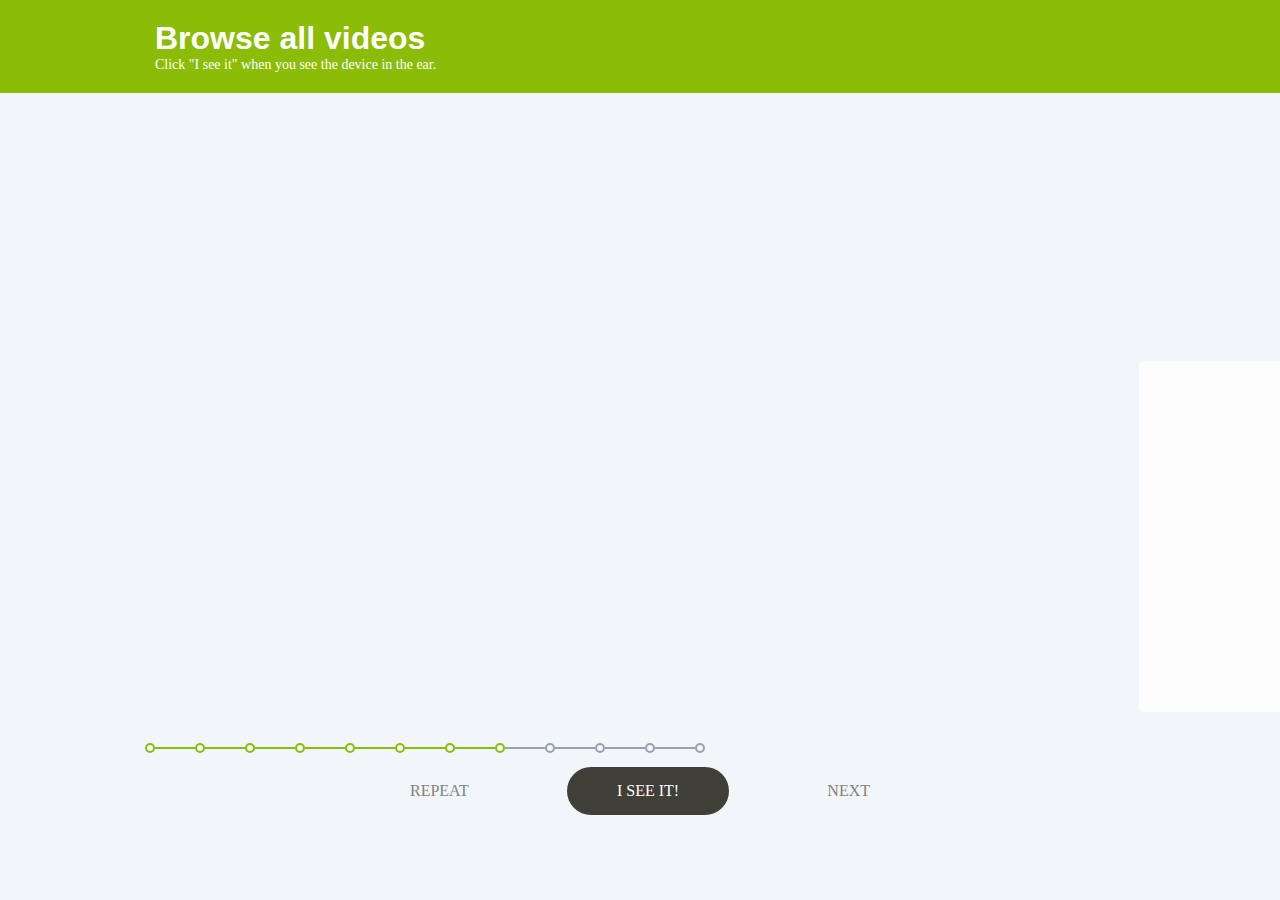
==== browseAllVideo.html @ ad0c0b86 "some part future slider3" ====
<!DOCTYPE html>
<html lang="en">
<head>
    <meta charset="utf-8">
    <meta http-equiv="X-UA-Compatible" content="IE=edge">
    <meta name="viewport" content="width=device-width, initial-scale=1">
    <title>Medecine</title>

    <link rel="stylesheet" href="css/normalize.css">
    <link rel="stylesheet" href="css/animate.css">
    <link rel="stylesheet" href="css/font-awesome.min.css">

    <link rel="stylesheet" href="css/main.css">
</head>
<body>
<div class="wrap">
    <header>
        <div class="container">
            <h1>Browse all videos</h1>
            <p class="description-text">Click "I see it" when you see the device in the ear.</p>
        </div>
    </header>
    <main>
        <div class="container">
            <div class="carousel">

                <ul>
                    <li class="active">
                        <div class="item">
                            <div class="videoWrapper">
                                <iframe width="560" height="315" src="https://www.youtube.com/embed/efoQYVJt03M" frameborder="0" allowfullscreen></iframe>
                            </div>
                        </div>
                    </li>
                    <li class="not-active">
                        <div class="item">
                            <div class="videoWrapper">
                                <iframe width="560" height="315" src="https://www.youtube.com/embed/efoQYVJt03M" frameborder="0" allowfullscreen></iframe>
                            </div>
                        </div>
                    </li>
                    <li class="not-active">
                        <div class="item">
                            <div class="videoWrapper">
                                <iframe width="560" height="315" src="https://www.youtube.com/embed/efoQYVJt03M" frameborder="0" allowfullscreen></iframe>
                            </div>
                        </div>
                    </li>
                    <li class="not-active">
                        <div class="item">
                            <div class="videoWrapper">
                                <iframe width="560" height="315" src="https://www.youtube.com/embed/efoQYVJt03M" frameborder="0" allowfullscreen></iframe>
                            </div>
                        </div>
                    </li>
                    <li class="not-active">
                        <div class="item">
                            <div class="videoWrapper">
                                <iframe width="560" height="315" src="https://www.youtube.com/embed/efoQYVJt03M" frameborder="0" allowfullscreen></iframe>
                            </div>
                        </div>
                    </li>
                    <li class="not-active">
                        <div class="item">
                            <div class="videoWrapper">
                                <iframe width="560" height="315" src="https://www.youtube.com/embed/efoQYVJt03M" frameborder="0" allowfullscreen></iframe>
                            </div>
                        </div>
                    </li>
                </ul>
            </div>
        </div>

        <div class="container">
            <div class="progress-bar">
                <span class="segment active"></span>
                <span class="segment active"></span>
                <span class="segment active"></span>
                <span class="segment active"></span>
                <span class="segment active"></span>
                <span class="segment active"></span>
                <span class="segment active"></span>
                <span class="segment"></span>
                <span class="segment"></span>
                <span class="segment"></span>
                <span class="segment"></span>
            </div>
            <div class="control-btns">
                <a href="#" class="lite-btn"><i class="fa fa-repeat" aria-hidden="true"></i>Repeat</a>
                <a href="#" class="main-btn active" id="i-see-video">I SEE IT!</a>
                <a href="#" class="lite-btn">Next<i class="fa fa-arrow-right" aria-hidden="true"></i></a>
            </div>

        </div>
    </main>
</div>



<script src="https://code.jquery.com/jquery-2.2.4.min.js"></script>
<script src="js/main.js"></script>
</body>
</html>
---- css/main.css ----
@font-face {
  font-family: "RotisSemiSerifHellenW15-Bd";
  src: url("//db.onlinewebfonts.com/t/a6ee3b6fce4463f3267a0725c3859b0c.eot");
  src: url("//db.onlinewebfonts.com/t/a6ee3b6fce4463f3267a0725c3859b0c.eot?#iefix") format("embedded-opentype"), url("//db.onlinewebfonts.com/t/a6ee3b6fce4463f3267a0725c3859b0c.woff2") format("woff2"), url("//db.onlinewebfonts.com/t/a6ee3b6fce4463f3267a0725c3859b0c.woff") format("woff"), url("//db.onlinewebfonts.com/t/a6ee3b6fce4463f3267a0725c3859b0c.ttf") format("truetype"), url("//db.onlinewebfonts.com/t/a6ee3b6fce4463f3267a0725c3859b0c.svg#RotisSemiSerifHellenW15-Bd") format("svg"); }
@font-face {
  font-family: "ATRotisSansSerif";
  src: url("//db.onlinewebfonts.com/t/4fed193a90da7f032596e2e6764dac8c.eot");
  src: url("//db.onlinewebfonts.com/t/4fed193a90da7f032596e2e6764dac8c.eot?#iefix") format("embedded-opentype"), url("//db.onlinewebfonts.com/t/4fed193a90da7f032596e2e6764dac8c.woff2") format("woff2"), url("//db.onlinewebfonts.com/t/4fed193a90da7f032596e2e6764dac8c.woff") format("woff"), url("//db.onlinewebfonts.com/t/4fed193a90da7f032596e2e6764dac8c.ttf") format("truetype"), url("//db.onlinewebfonts.com/t/4fed193a90da7f032596e2e6764dac8c.svg#ATRotisSansSerif") format("svg"); }
@font-face {
  font-family: "RotisSansSerif";
  src: url("//db.onlinewebfonts.com/t/d979624d1cb77d6523f9b3adc2bcef31.eot");
  src: url("//db.onlinewebfonts.com/t/d979624d1cb77d6523f9b3adc2bcef31.eot?#iefix") format("embedded-opentype"), url("//db.onlinewebfonts.com/t/d979624d1cb77d6523f9b3adc2bcef31.woff2") format("woff2"), url("//db.onlinewebfonts.com/t/d979624d1cb77d6523f9b3adc2bcef31.woff") format("woff"), url("//db.onlinewebfonts.com/t/d979624d1cb77d6523f9b3adc2bcef31.ttf") format("truetype"), url("//db.onlinewebfonts.com/t/d979624d1cb77d6523f9b3adc2bcef31.svg#RotisSansSerif") format("svg"); }
@font-face {
  font-family: "Agfa Rotis Sans Serif ExBd";
  src: url("//db.onlinewebfonts.com/t/acb1014858edd2599801c37ef2bd5017.eot");
  src: url("//db.onlinewebfonts.com/t/acb1014858edd2599801c37ef2bd5017.eot?#iefix") format("embedded-opentype"), url("//db.onlinewebfonts.com/t/acb1014858edd2599801c37ef2bd5017.woff2") format("woff2"), url("//db.onlinewebfonts.com/t/acb1014858edd2599801c37ef2bd5017.woff") format("woff"), url("//db.onlinewebfonts.com/t/acb1014858edd2599801c37ef2bd5017.ttf") format("truetype"), url("//db.onlinewebfonts.com/t/acb1014858edd2599801c37ef2bd5017.svg#Agfa Rotis Sans Serif ExBd") format("svg"); }
body {
  padding: 0;
  margin: 0;
  font-family: "RotisSemiSerifHellenW15-Bd", arial, helvetica, sans-serif;
  font-size: 16px;
  background: #f2f5f9; }

div, p, a, span, em, strong, img, h1, h2, h3, h4, h5, h6, ul, ol, li, dl, dt, dd, table, td, tr, form, fieldset, label, select, checkbox, input, textarea {
  padding: 0;
  margin: 0;
  list-style: none; }

* {
  box-sizing: border-box;
  -webkit-box-sizing: border-box;
  -moz-box-sizing: border-box; }

.container {
  width: 100%;
  margin: 0 auto; }
  @media only screen and (min-width: 1200px) {
    .container {
      width: 970px; } }

header {
  background-color: #8bbc07;
  padding: 20px 0 20px;
  color: white; }
  header .description-text {
    font-family: "RotisSansSerif";
    font-size: 14px; }

.wrap {
  height: 100%; }

.wrap.first-page {
  background: url("../img/logo.png") 90% 90% no-repeat;
  background-size: 7%; }

main {
  overflow: hidden;
  padding: 50px; }

ul {
  overflow: hidden; }
  ul .w50 {
    width: 50%;
    padding-right: 15px;
    float: left; }

.item {
  border-radius: 5px;
  overflow: hidden;
  cursor: pointer; }
  .item .wrap-img img {
    width: 100%;
    height: auto;
    display: block; }
  .item .wrap-text {
    padding: 40px 30px 50px;
    background-color: white; }
    .item .wrap-text h2 {
      color: #546c79;
      padding-bottom: 10px; }
    .item .wrap-text p {
      font-family: "RotisSansSerif";
      color: #90a2ac; }
  .item .btn-select {
    display: block;
    padding: 20px 0;
    text-align: center;
    color: white;
    text-transform: uppercase;
    text-decoration: none;
    background-color: #403f38; }
    .item .btn-select:hover {
      background-color: #83837f; }

/*************/
.w25 {
  width: 25%;
  float: left;
  padding: 5px; }

.item-person {
  height: 120px;
  background: url("../img/man.jpg");
  background-size: cover;
  border-radius: 3px;
  position: relative;
  overflow: hidden;
  cursor: pointer; }

.item-person.check .hover {
  display: block; }

.item-person.not-check .hover {
  display: block;
  background-color: rgba(255, 255, 255, 0.65); }
  .item-person.not-check .hover p {
    display: none; }

.hover {
  display: none;
  width: 100%;
  height: 100%;
  position: absolute;
  top: 0;
  left: 0;
  background-color: rgba(0, 0, 0, 0.65);
  text-align: center;
  color: white;
  font-size: 36px;
  font-weight: 600; }
  .hover p {
    margin-top: 32px;
    font-family: "Agfa Rotis Sans Serif ExBd"; }

.main-btn {
  font-family: "Agfa Rotis Sans Serif ExBd";
  display: inline-block;
  text-transform: uppercase;
  color: white;
  padding: 15px 40px;
  border-radius: 25px;
  text-decoration: none;
  background-color: #ced1d2; }

.main-btn.active {
  background-color: #403f38; }

.lite-btn {
  font-family: "Agfa Rotis Sans Serif ExBd";
  color: #83837f;
  text-transform: uppercase;
  text-decoration: none; }

.number-chosen-people {
  margin: 20px 0;
  color: #83837f;
  padding: 10px 30px;
  border-radius: 35px;
  border: solid 3px #83837f;
  display: inline-block; }
  .number-chosen-people .chosen {
    font-size: 20px; }

.number-chosen-people.ready {
  color: #f2ae0c;
  border: solid 3px #f2ae0c; }

/****progress-bar*****/
.progress-bar {
  padding: 20px 0; }
  .progress-bar .segment {
    position: relative;
    float: left;
    display: block;
    width: 40px;
    height: 2px;
    background-color: #99a0af;
    margin-right: 10px; }
    .progress-bar .segment:before {
      content: "";
      position: absolute;
      display: block;
      width: 6px;
      height: 6px;
      border-radius: 50%;
      border: solid 2px #99a0af;
      top: 50%;
      margin-top: -5px;
      right: -10px; }
    .progress-bar .segment:first-child:after {
      content: "";
      position: absolute;
      display: block;
      width: 6px;
      height: 6px;
      border-radius: 50%;
      border: solid 2px #99a0af;
      top: 50%;
      margin-top: -5px;
      left: -10px; }
    .progress-bar .segment:first-child.active::after {
      border: solid 2px #8bbc07; }
  .progress-bar .active {
    background-color: #8bbc07; }
    .progress-bar .active:before {
      border: solid 2px #8bbc07; }

/****end-progress-bar*****/
.control-btns {
  width: 500px;
  margin: 0 auto;
  display: flex;
  justify-content: space-between;
  align-items: center; }
  .control-btns .main-btn {
    padding: 15px 50px; }
  .control-btns i {
    padding: 0 10px; }

/****table****/
.table-results {
  border-collapse: collapse;
  width: 100%;
  margin: 50px 0; }
  .table-results thead tr td {
    text-transform: uppercase;
    font-family: "RotisSansSerif";
    color: #99a0af;
    font-size: 14px; }
  .table-results tbody tr td {
    font-family: "Agfa Rotis Sans Serif ExBd";
    font-size: 30px;
    padding: 10px 0; }
  .table-results tbody tr .number-td {
    font-family: "RotisSansSerif"; }

.wrap-btn.results {
  text-align: center; }

.carousel ul li.not-active .item .videoWrapper:before {
  content: '';
  width: 100%;
  height: 100%;
  background: rgba(255, 255, 255, 0.8);
  position: absolute;
  top: 0;
  left: 0;
  z-index: 6;
  border-radius: 5px; }
.carousel ul li {
  width: 100%;
  display: inline-block; }
  .carousel ul li .item {
    position: relative;
    z-index: 5;
    padding: 10px; }
    .carousel ul li .item .videoWrapper {
      position: relative;
      padding-bottom: 56.25%;
      /* 16:9 */
      padding-top: 25px;
      height: 0; }
    .carousel ul li .item .videoWrapper iframe {
      position: absolute;
      top: 0;
      left: 0;
      width: 100%;
      height: 100%;
      border-radius: 5px; }

/*# sourceMappingURL=main.css.map */
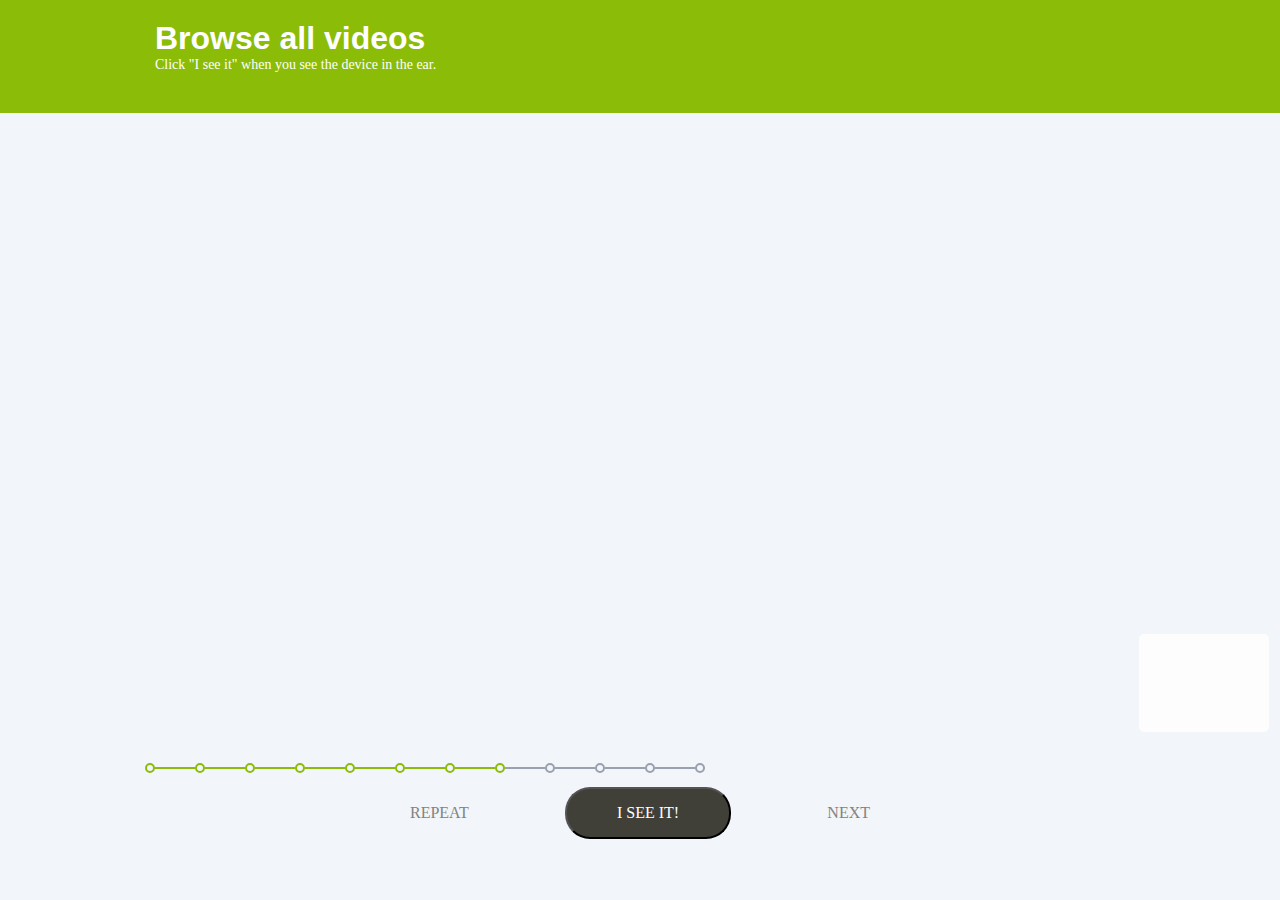
==== commit 51f3766b: "some part future slide" ====
--- a/browseAllVideo.html
+++ b/browseAllVideo.html
@@ -28,42 +28,42 @@
                     <li class="active">
                         <div class="item">
                             <div class="videoWrapper">
-                                <iframe width="560" height="315" src="https://www.youtube.com/embed/efoQYVJt03M" frameborder="0" allowfullscreen></iframe>
+                                <iframe width="560" height="315" src="https://www.youtube.com/embed/efoQYVJt03M?enablejsapi=1&" frameborder="0" allowfullscreen></iframe>
                             </div>
                         </div>
                     </li>
                     <li class="not-active">
                         <div class="item">
                             <div class="videoWrapper">
-                                <iframe width="560" height="315" src="https://www.youtube.com/embed/efoQYVJt03M" frameborder="0" allowfullscreen></iframe>
+                                <iframe width="560" height="415" src="https://www.youtube.com/embed/efoQYVJt03M?enablejsapi=1&" frameborder="0" allowfullscreen></iframe>
                             </div>
                         </div>
                     </li>
                     <li class="not-active">
                         <div class="item">
                             <div class="videoWrapper">
-                                <iframe width="560" height="315" src="https://www.youtube.com/embed/efoQYVJt03M" frameborder="0" allowfullscreen></iframe>
+                                <iframe width="560" height="415" src="https://www.youtube.com/embed/efoQYVJt03M?enablejsapi=1&" frameborder="0" allowfullscreen></iframe>
                             </div>
                         </div>
                     </li>
                     <li class="not-active">
                         <div class="item">
                             <div class="videoWrapper">
-                                <iframe width="560" height="315" src="https://www.youtube.com/embed/efoQYVJt03M" frameborder="0" allowfullscreen></iframe>
+                                <iframe width="560" height="415" src="https://www.youtube.com/embed/efoQYVJt03M?enablejsapi=1&" frameborder="0" allowfullscreen></iframe>
                             </div>
                         </div>
                     </li>
                     <li class="not-active">
                         <div class="item">
                             <div class="videoWrapper">
-                                <iframe width="560" height="315" src="https://www.youtube.com/embed/efoQYVJt03M" frameborder="0" allowfullscreen></iframe>
+                                <iframe width="560" height="415" src="https://www.youtube.com/embed/efoQYVJt03M?enablejsapi=1&" frameborder="0" allowfullscreen></iframe>
                             </div>
                         </div>
                     </li>
                     <li class="not-active">
                         <div class="item">
                             <div class="videoWrapper">
-                                <iframe width="560" height="315" src="https://www.youtube.com/embed/efoQYVJt03M" frameborder="0" allowfullscreen></iframe>
+                                <iframe width="560" height="315" src="https://www.youtube.com/embed/efoQYVJt03M?enablejsapi=1&" frameborder="0" allowfullscreen></iframe>
                             </div>
                         </div>
                     </li>
@@ -86,8 +86,8 @@
                 <span class="segment"></span>
             </div>
             <div class="control-btns">
-                <a href="#" class="lite-btn"><i class="fa fa-repeat" aria-hidden="true"></i>Repeat</a>
-                <a href="#" class="main-btn active" id="i-see-video">I SEE IT!</a>
+                <a href="#" id="close_vid" class="lite-btn"><i class="fa fa-repeat" aria-hidden="true"></i>Repeat</a>
+                <button class="main-btn active" id="i-see-video">I SEE IT!</button>
                 <a href="#" class="lite-btn">Next<i class="fa fa-arrow-right" aria-hidden="true"></i></a>
             </div>
 
@@ -95,6 +95,10 @@
     </main>
 </div>
 
+<script>
+
+</script>
+
 
 
 <script src="https://code.jquery.com/jquery-2.2.4.min.js"></script>
--- a/css/main.css
+++ b/css/main.css
@@ -40,7 +40,7 @@
 
 header {
   background-color: #8bbc07;
-  padding: 20px 0 20px;
+  padding: 20px 0 40px;
   color: white; }
   header .description-text {
     font-family: "RotisSansSerif";
@@ -50,7 +50,7 @@
   height: 100%; }
 
 .wrap.first-page {
-  background: url("../img/logo.png") 90% 90% no-repeat;
+  background: url("../img/logo.png") 95% 95% no-repeat;
   background-size: 7%; }
 
 main {
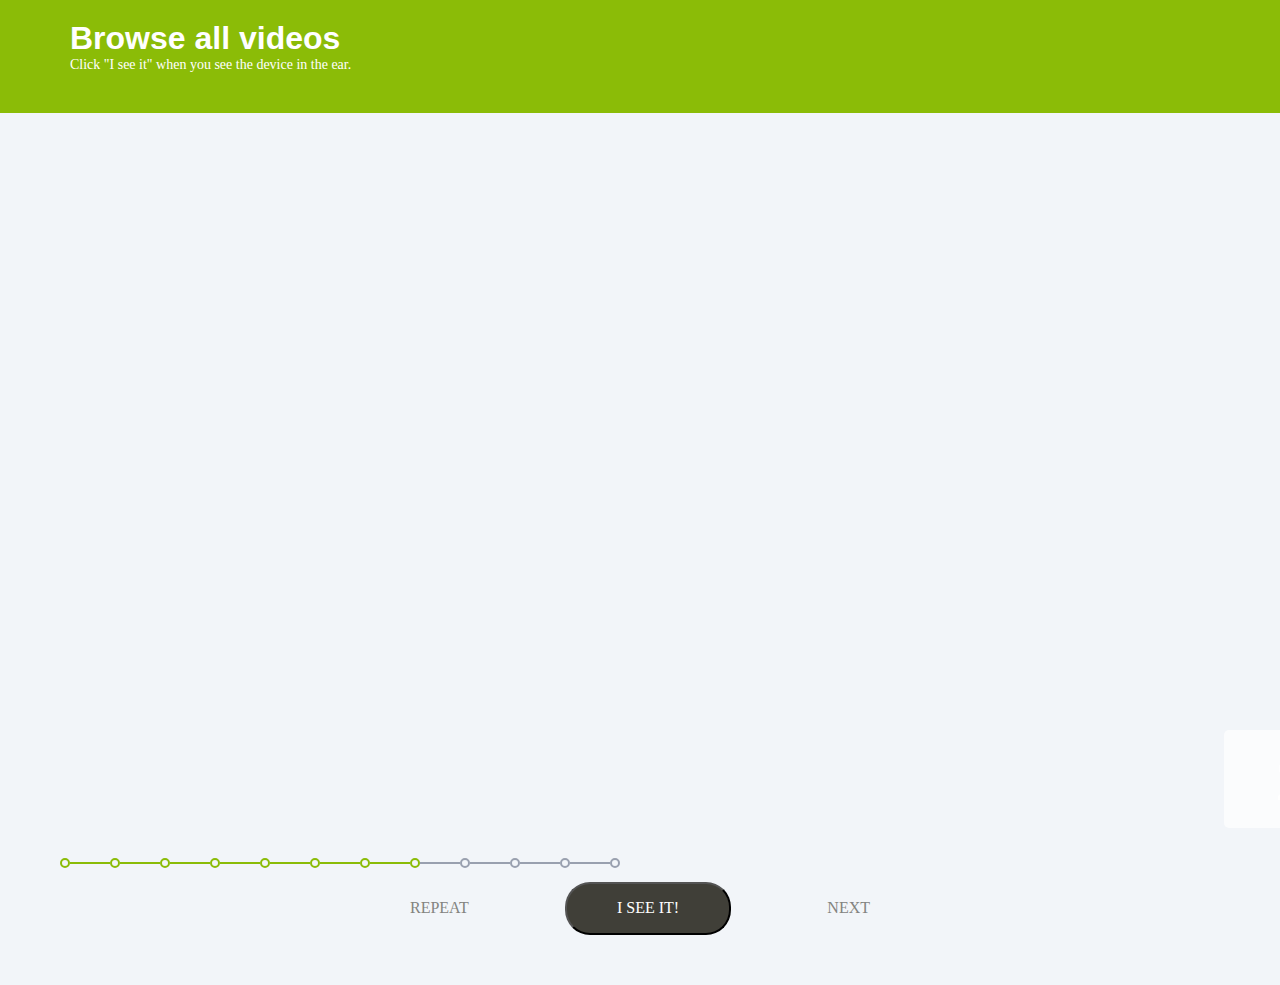
==== commit 7989baaa: "slider" ====
--- a/browseAllVideo.html
+++ b/browseAllVideo.html
@@ -29,6 +29,7 @@
                         <div class="item">
                             <div class="videoWrapper">
                                 <iframe width="560" height="315" src="https://www.youtube.com/embed/efoQYVJt03M?enablejsapi=1&" frameborder="0" allowfullscreen></iframe>
+                                <p>2</p>
                             </div>
                         </div>
                     </li>
@@ -36,6 +37,7 @@
                         <div class="item">
                             <div class="videoWrapper">
                                 <iframe width="560" height="415" src="https://www.youtube.com/embed/efoQYVJt03M?enablejsapi=1&" frameborder="0" allowfullscreen></iframe>
+                                <p>2</p>
                             </div>
                         </div>
                     </li>
@@ -43,6 +45,7 @@
                         <div class="item">
                             <div class="videoWrapper">
                                 <iframe width="560" height="415" src="https://www.youtube.com/embed/efoQYVJt03M?enablejsapi=1&" frameborder="0" allowfullscreen></iframe>
+                                <p>2</p>
                             </div>
                         </div>
                     </li>
@@ -50,6 +53,7 @@
                         <div class="item">
                             <div class="videoWrapper">
                                 <iframe width="560" height="415" src="https://www.youtube.com/embed/efoQYVJt03M?enablejsapi=1&" frameborder="0" allowfullscreen></iframe>
+                                <p>2</p>
                             </div>
                         </div>
                     </li>
@@ -57,6 +61,7 @@
                         <div class="item">
                             <div class="videoWrapper">
                                 <iframe width="560" height="415" src="https://www.youtube.com/embed/efoQYVJt03M?enablejsapi=1&" frameborder="0" allowfullscreen></iframe>
+                                <p>2</p>
                             </div>
                         </div>
                     </li>
@@ -64,6 +69,7 @@
                         <div class="item">
                             <div class="videoWrapper">
                                 <iframe width="560" height="315" src="https://www.youtube.com/embed/efoQYVJt03M?enablejsapi=1&" frameborder="0" allowfullscreen></iframe>
+                                <p>2</p>
                             </div>
                         </div>
                     </li>
--- a/css/main.css
+++ b/css/main.css
@@ -36,7 +36,7 @@
   margin: 0 auto; }
   @media only screen and (min-width: 1200px) {
     .container {
-      width: 970px; } }
+      width: 1140px; } }
 
 header {
   background-color: #8bbc07;
@@ -237,35 +237,49 @@
 .wrap-btn.results {
   text-align: center; }
 
-.carousel ul li.not-active .item .videoWrapper:before {
-  content: '';
-  width: 100%;
-  height: 100%;
-  background: rgba(255, 255, 255, 0.8);
-  position: absolute;
-  top: 0;
-  left: 0;
-  z-index: 6;
-  border-radius: 5px; }
-.carousel ul li {
-  width: 100%;
-  display: inline-block; }
-  .carousel ul li .item {
+.carousel ul {
+  position: relative; }
+  .carousel ul li.active .item .videoWrapper:before {
+    display: none; }
+  .carousel ul li.active .item .videoWrapper p {
+    display: none; }
+  .carousel ul li .item .videoWrapper:before {
+    content: '';
+    width: 100%;
+    height: 100%;
+    background: rgba(255, 255, 255, 0.7);
+    position: absolute;
+    top: 0;
+    left: 0;
+    z-index: 6;
+    border-radius: 5px; }
+  .carousel ul li .item .videoWrapper p {
+    font-size: 55px;
+    font-family: "Agfa Rotis Sans Serif ExBd";
+    color: white;
+    text-align: center;
     position: relative;
-    z-index: 5;
-    padding: 10px; }
-    .carousel ul li .item .videoWrapper {
+    z-index: 7;
+    top: -5px; }
+  .carousel ul li {
+    width: 100%;
+    display: inline-block; }
+    .carousel ul li .item {
       position: relative;
-      padding-bottom: 56.25%;
-      /* 16:9 */
-      padding-top: 25px;
-      height: 0; }
-    .carousel ul li .item .videoWrapper iframe {
-      position: absolute;
-      top: 0;
-      left: 0;
-      width: 100%;
-      height: 100%;
-      border-radius: 5px; }
+      z-index: 5;
+      padding: 10px; }
+      .carousel ul li .item .videoWrapper {
+        position: relative;
+        padding-bottom: 56.25%;
+        /* 16:9 */
+        padding-top: 25px;
+        height: 0; }
+      .carousel ul li .item .videoWrapper iframe {
+        position: absolute;
+        top: 0;
+        left: 0;
+        width: 100%;
+        height: 100%;
+        border-radius: 5px; }
 
 /*# sourceMappingURL=main.css.map */
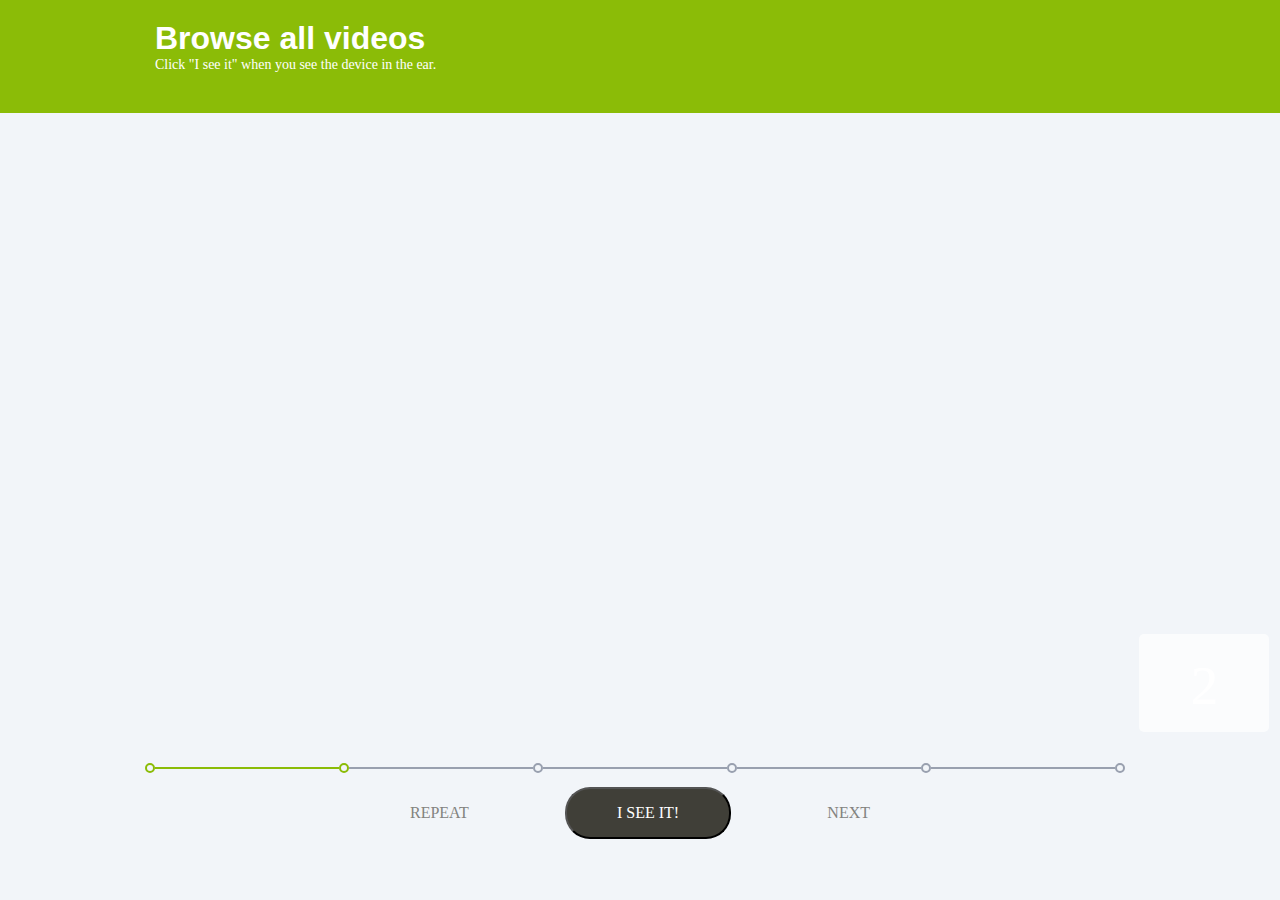
==== commit 6dee7460: "slider2" ====
--- a/browseAllVideo.html
+++ b/browseAllVideo.html
@@ -36,7 +36,7 @@
                     <li class="not-active">
                         <div class="item">
                             <div class="videoWrapper">
-                                <iframe width="560" height="415" src="https://www.youtube.com/embed/efoQYVJt03M?enablejsapi=1&" frameborder="0" allowfullscreen></iframe>
+                                <iframe width="560" height="315" src="https://www.youtube.com/embed/yHVrGUeTFbo" frameborder="0" allowfullscreen></iframe>
                                 <p>2</p>
                             </div>
                         </div>
@@ -44,7 +44,7 @@
                     <li class="not-active">
                         <div class="item">
                             <div class="videoWrapper">
-                                <iframe width="560" height="415" src="https://www.youtube.com/embed/efoQYVJt03M?enablejsapi=1&" frameborder="0" allowfullscreen></iframe>
+                                <iframe width="560" height="315" src="https://www.youtube.com/embed/hUj65M4T1cg" frameborder="0" allowfullscreen></iframe>
                                 <p>2</p>
                             </div>
                         </div>
@@ -52,27 +52,12 @@
                     <li class="not-active">
                         <div class="item">
                             <div class="videoWrapper">
-                                <iframe width="560" height="415" src="https://www.youtube.com/embed/efoQYVJt03M?enablejsapi=1&" frameborder="0" allowfullscreen></iframe>
+                                <iframe width="560" height="315" src="https://www.youtube.com/embed/axgDgH6f7Pw" frameborder="0" allowfullscreen></iframe>
                                 <p>2</p>
                             </div>
                         </div>
                     </li>
-                    <li class="not-active">
-                        <div class="item">
-                            <div class="videoWrapper">
-                                <iframe width="560" height="415" src="https://www.youtube.com/embed/efoQYVJt03M?enablejsapi=1&" frameborder="0" allowfullscreen></iframe>
-                                <p>2</p>
-                            </div>
-                        </div>
-                    </li>
-                    <li class="not-active">
-                        <div class="item">
-                            <div class="videoWrapper">
-                                <iframe width="560" height="315" src="https://www.youtube.com/embed/efoQYVJt03M?enablejsapi=1&" frameborder="0" allowfullscreen></iframe>
-                                <p>2</p>
-                            </div>
-                        </div>
-                    </li>
+
                 </ul>
             </div>
         </div>
@@ -80,16 +65,6 @@
         <div class="container">
             <div class="progress-bar">
                 <span class="segment active"></span>
-                <span class="segment active"></span>
-                <span class="segment active"></span>
-                <span class="segment active"></span>
-                <span class="segment active"></span>
-                <span class="segment active"></span>
-                <span class="segment active"></span>
-                <span class="segment"></span>
-                <span class="segment"></span>
-                <span class="segment"></span>
-                <span class="segment"></span>
             </div>
             <div class="control-btns">
                 <a href="#" id="close_vid" class="lite-btn"><i class="fa fa-repeat" aria-hidden="true"></i>Repeat</a>
--- a/css/main.css
+++ b/css/main.css
@@ -36,7 +36,7 @@
   margin: 0 auto; }
   @media only screen and (min-width: 1200px) {
     .container {
-      width: 1140px; } }
+      width: 970px; } }
 
 header {
   background-color: #8bbc07;
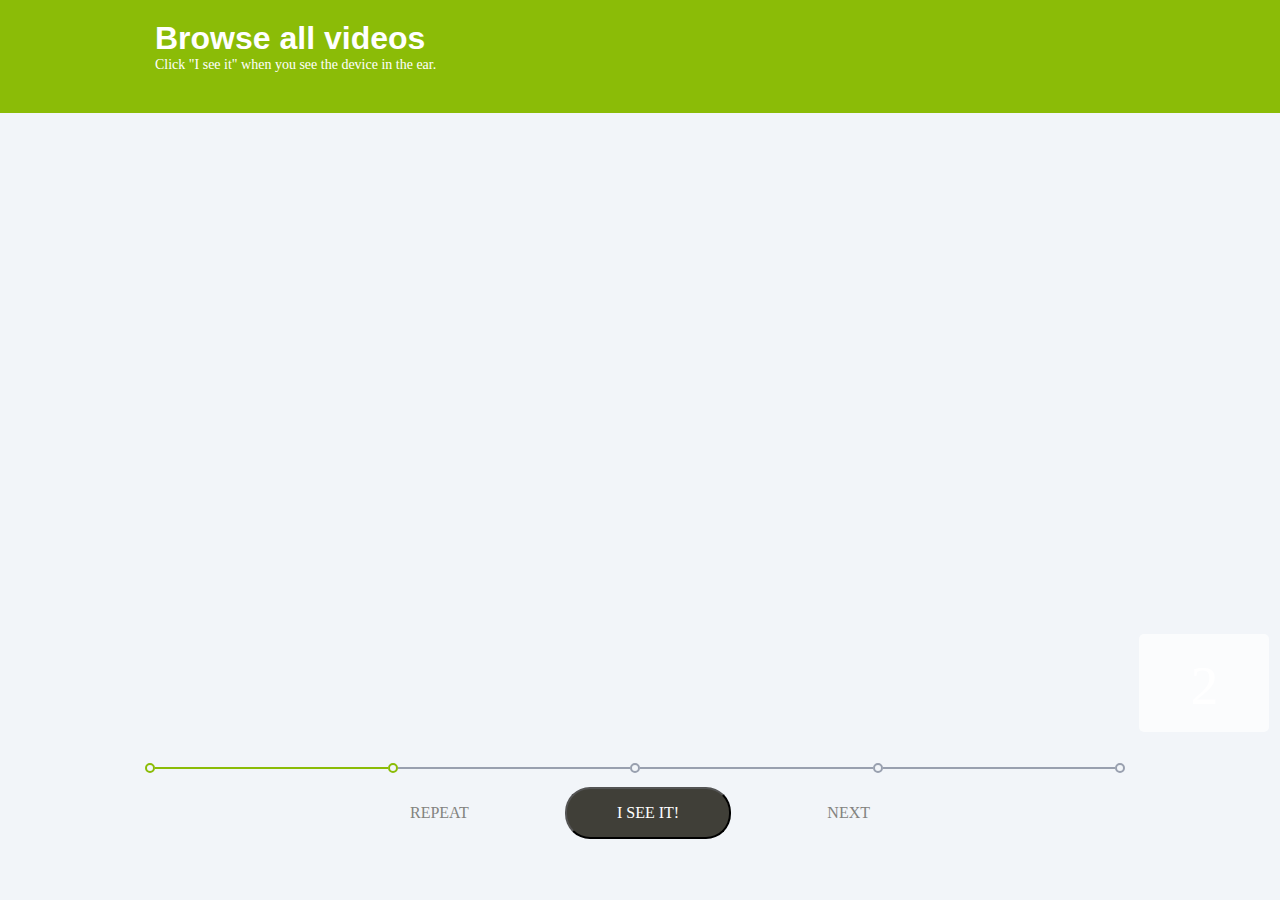
==== commit 651a977c: "slider2" ====
--- a/browseAllVideo.html
+++ b/browseAllVideo.html
@@ -33,7 +33,7 @@
                             </div>
                         </div>
                     </li>
-                    <li class="not-active">
+                    <li>
                         <div class="item">
                             <div class="videoWrapper">
                                 <iframe width="560" height="315" src="https://www.youtube.com/embed/yHVrGUeTFbo" frameborder="0" allowfullscreen></iframe>
@@ -41,7 +41,7 @@
                             </div>
                         </div>
                     </li>
-                    <li class="not-active">
+                    <li>
                         <div class="item">
                             <div class="videoWrapper">
                                 <iframe width="560" height="315" src="https://www.youtube.com/embed/hUj65M4T1cg" frameborder="0" allowfullscreen></iframe>
@@ -49,7 +49,7 @@
                             </div>
                         </div>
                     </li>
-                    <li class="not-active">
+                    <li>
                         <div class="item">
                             <div class="videoWrapper">
                                 <iframe width="560" height="315" src="https://www.youtube.com/embed/axgDgH6f7Pw" frameborder="0" allowfullscreen></iframe>
@@ -57,7 +57,6 @@
                             </div>
                         </div>
                     </li>
-
                 </ul>
             </div>
         </div>
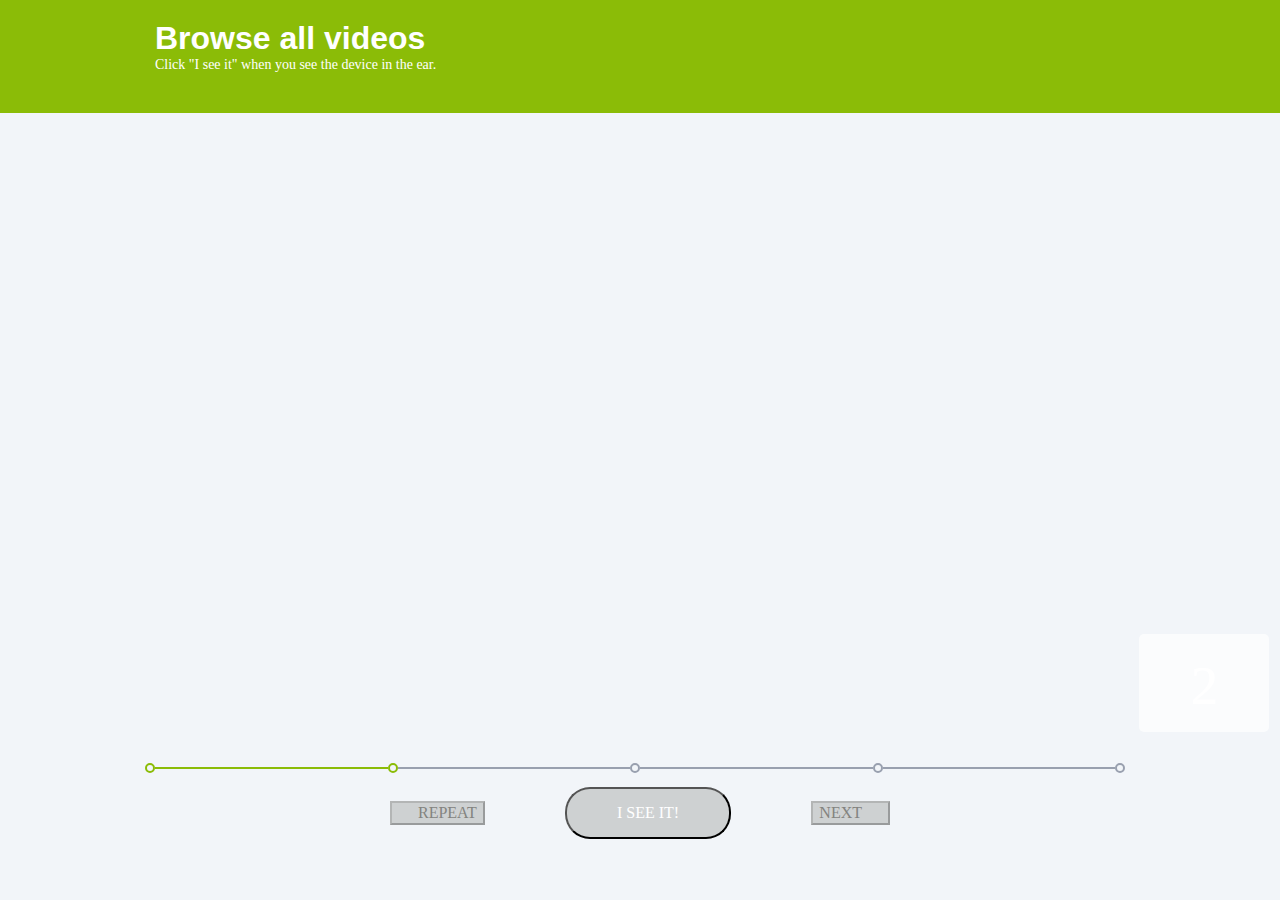
==== commit 4a1a494e: "steps for buttons" ====
--- a/browseAllVideo.html
+++ b/browseAllVideo.html
@@ -66,9 +66,9 @@
                 <span class="segment active"></span>
             </div>
             <div class="control-btns">
-                <a href="#" id="close_vid" class="lite-btn"><i class="fa fa-repeat" aria-hidden="true"></i>Repeat</a>
-                <button class="main-btn active" id="i-see-video">I SEE IT!</button>
-                <a href="#" class="lite-btn">Next<i class="fa fa-arrow-right" aria-hidden="true"></i></a>
+                <button id="repeat-video" disabled class="lite-btn"><i class="fa fa-repeat" aria-hidden="true"></i>Repeat</button>
+                <button id="i-see-video" class="main-btn" >I SEE IT!</button>
+                <button id="next-video"  disabled class="lite-btn">Next<i class="fa fa-arrow-right" aria-hidden="true"></i></button>
             </div>
 
         </div>
--- a/css/main.css
+++ b/css/main.css
@@ -150,6 +150,12 @@
   color: #83837f;
   text-transform: uppercase;
   text-decoration: none; }
+
+button[disabled] {
+  background-color: #ced1d2; }
+
+button {
+  background-color: green; }
 
 .number-chosen-people {
   margin: 20px 0;
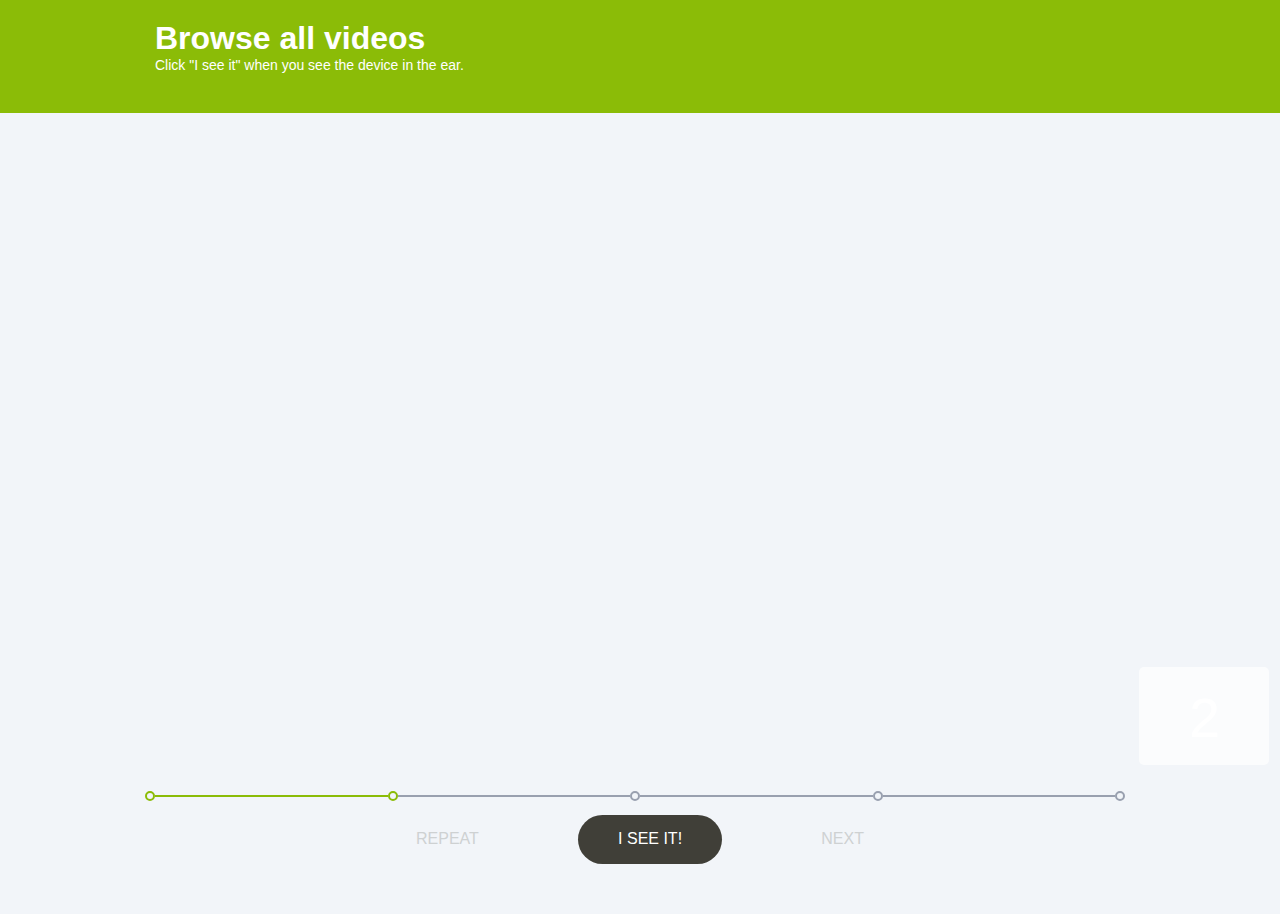
==== commit 0be454be: "play/stop video" ====
--- a/browseAllVideo.html
+++ b/browseAllVideo.html
@@ -28,7 +28,7 @@
                     <li class="active">
                         <div class="item">
                             <div class="videoWrapper">
-                                <iframe width="560" height="315" src="https://www.youtube.com/embed/efoQYVJt03M?enablejsapi=1&" frameborder="0" allowfullscreen></iframe>
+                                <iframe width="560" height="315" src="https://www.youtube.com/embed/efoQYVJt03M?enablejsapi=1&version=3&playerapiid=ytplayer" frameborder="0" allowfullscreen="true" allowscriptaccess="always"></iframe>
                                 <p>2</p>
                             </div>
                         </div>
@@ -36,7 +36,7 @@
                     <li>
                         <div class="item">
                             <div class="videoWrapper">
-                                <iframe width="560" height="315" src="https://www.youtube.com/embed/yHVrGUeTFbo" frameborder="0" allowfullscreen></iframe>
+                                <iframe width="560" height="315" src="https://www.youtube.com/embed/yHVrGUeTFbo?enablejsapi=1&version=3&playerapiid=ytplayer" frameborder="0" allowfullscreen="true" allowscriptaccess="always"></iframe>
                                 <p>2</p>
                             </div>
                         </div>
@@ -44,7 +44,7 @@
                     <li>
                         <div class="item">
                             <div class="videoWrapper">
-                                <iframe width="560" height="315" src="https://www.youtube.com/embed/hUj65M4T1cg" frameborder="0" allowfullscreen></iframe>
+                                <iframe width="560" height="315" src="https://www.youtube.com/embed/hUj65M4T1cg?enablejsapi=1&version=3&playerapiid=ytplayer" frameborder="0" allowfullscreen="true" allowscriptaccess="always"></iframe>
                                 <p>2</p>
                             </div>
                         </div>
@@ -52,7 +52,7 @@
                     <li>
                         <div class="item">
                             <div class="videoWrapper">
-                                <iframe width="560" height="315" src="https://www.youtube.com/embed/axgDgH6f7Pw" frameborder="0" allowfullscreen></iframe>
+                                <iframe width="560" height="315" src="https://www.youtube.com/embed/axgDgH6f7Pw?enablejsapi=1&version=3&playerapiid=ytplayer" frameborder="0" allowfullscreen="true" allowscriptaccess="always"></iframe>
                                 <p>2</p>
                             </div>
                         </div>
--- a/css/main.css
+++ b/css/main.css
@@ -31,6 +31,39 @@
   -webkit-box-sizing: border-box;
   -moz-box-sizing: border-box; }
 
+/*****btn****/
+.main-btn {
+  font-family: "Agfa Rotis Sans Serif ExBd", arial, helvetica, sans-serif;
+  display: inline-block;
+  text-transform: uppercase;
+  color: white;
+  padding: 15px 40px;
+  border-radius: 25px;
+  text-decoration: none;
+  background-color: #403f38;
+  outline: none;
+  border: none;
+  cursor: pointer; }
+
+.main-btn[disabled] {
+  background-color: #ced1d2;
+  cursor: default; }
+
+.lite-btn {
+  font-family: "Agfa Rotis Sans Serif ExBd", arial, helvetica, sans-serif;
+  color: #83837f;
+  text-transform: uppercase;
+  text-decoration: none;
+  outline: none;
+  border: none;
+  background: none;
+  cursor: auto; }
+
+.lite-btn[disabled] {
+  color: #ced1d2;
+  cursor: default; }
+
+/***end-btn*****/
 .container {
   width: 100%;
   margin: 0 auto; }
@@ -38,67 +71,72 @@
     .container {
       width: 970px; } }
 
+.first-page:after {
+  content: '';
+  position: fixed;
+  display: block;
+  bottom: 30px;
+  right: 30px;
+  width: 150px;
+  height: 50px;
+  background: url("../img/logo.png") no-repeat 50% 50%;
+  background-size: 100%; }
+
 header {
   background-color: #8bbc07;
   padding: 20px 0 40px;
   color: white; }
   header .description-text {
-    font-family: "RotisSansSerif";
+    font-family: "RotisSansSerif", arial, helvetica, sans-serif;
     font-size: 14px; }
 
 .wrap {
   height: 100%; }
-
-.wrap.first-page {
-  background: url("../img/logo.png") 95% 95% no-repeat;
-  background-size: 7%; }
 
 main {
   overflow: hidden;
   padding: 50px; }
 
-ul {
+.list-device-classification {
   overflow: hidden; }
-  ul .w50 {
+  .list-device-classification .w50 {
     width: 50%;
     padding-right: 15px;
     float: left; }
-
-.item {
-  border-radius: 5px;
-  overflow: hidden;
-  cursor: pointer; }
-  .item .wrap-img img {
-    width: 100%;
-    height: auto;
-    display: block; }
-  .item .wrap-text {
-    padding: 40px 30px 50px;
-    background-color: white; }
-    .item .wrap-text h2 {
-      color: #546c79;
-      padding-bottom: 10px; }
-    .item .wrap-text p {
-      font-family: "RotisSansSerif";
-      color: #90a2ac; }
-  .item .btn-select {
-    display: block;
-    padding: 20px 0;
-    text-align: center;
-    color: white;
-    text-transform: uppercase;
-    text-decoration: none;
-    background-color: #403f38; }
-    .item .btn-select:hover {
-      background-color: #83837f; }
-
-/*************/
-.w25 {
+  .list-device-classification .item {
+    border-radius: 5px;
+    overflow: hidden;
+    cursor: pointer; }
+    .list-device-classification .item .wrap-img img {
+      width: 100%;
+      height: auto;
+      display: block; }
+    .list-device-classification .item .wrap-text {
+      padding: 40px 30px 50px;
+      background-color: white; }
+      .list-device-classification .item .wrap-text h2 {
+        color: #546c79;
+        padding-bottom: 10px; }
+      .list-device-classification .item .wrap-text p {
+        font-family: "RotisSansSerif", arial, helvetica, sans-serif;
+        color: #90a2ac; }
+    .list-device-classification .item .btn-select {
+      display: block;
+      padding: 20px 0;
+      text-align: center;
+      color: white;
+      text-transform: uppercase;
+      text-decoration: none;
+      background-color: #403f38; }
+      .list-device-classification .item .btn-select:hover {
+        background-color: #83837f; }
+
+/******chose3person****/
+.list-persons .w25 {
   width: 25%;
   float: left;
   padding: 5px; }
-
-.item-person {
+.list-persons .item-person {
   height: 120px;
   background: url("../img/man.jpg");
   background-size: cover;
@@ -106,17 +144,14 @@
   position: relative;
   overflow: hidden;
   cursor: pointer; }
-
-.item-person.check .hover {
+.list-persons .item-person.check .hover {
   display: block; }
-
-.item-person.not-check .hover {
+.list-persons .item-person.not-check .hover {
   display: block;
   background-color: rgba(255, 255, 255, 0.65); }
-  .item-person.not-check .hover p {
+  .list-persons .item-person.not-check .hover p {
     display: none; }
-
-.hover {
+.list-persons .hover {
   display: none;
   width: 100%;
   height: 100%;
@@ -128,34 +163,9 @@
   color: white;
   font-size: 36px;
   font-weight: 600; }
-  .hover p {
+  .list-persons .hover p {
     margin-top: 32px;
-    font-family: "Agfa Rotis Sans Serif ExBd"; }
-
-.main-btn {
-  font-family: "Agfa Rotis Sans Serif ExBd";
-  display: inline-block;
-  text-transform: uppercase;
-  color: white;
-  padding: 15px 40px;
-  border-radius: 25px;
-  text-decoration: none;
-  background-color: #ced1d2; }
-
-.main-btn.active {
-  background-color: #403f38; }
-
-.lite-btn {
-  font-family: "Agfa Rotis Sans Serif ExBd";
-  color: #83837f;
-  text-transform: uppercase;
-  text-decoration: none; }
-
-button[disabled] {
-  background-color: #ced1d2; }
-
-button {
-  background-color: green; }
+    font-family: "Agfa Rotis Sans Serif ExBd", arial, helvetica, sans-serif; }
 
 .number-chosen-people {
   margin: 20px 0;
@@ -218,8 +228,6 @@
   display: flex;
   justify-content: space-between;
   align-items: center; }
-  .control-btns .main-btn {
-    padding: 15px 50px; }
   .control-btns i {
     padding: 0 10px; }
 
@@ -230,15 +238,15 @@
   margin: 50px 0; }
   .table-results thead tr td {
     text-transform: uppercase;
-    font-family: "RotisSansSerif";
+    font-family: "RotisSansSerif", arial, helvetica, sans-serif;
     color: #99a0af;
     font-size: 14px; }
   .table-results tbody tr td {
-    font-family: "Agfa Rotis Sans Serif ExBd";
+    font-family: "Agfa Rotis Sans Serif ExBd", arial, helvetica, sans-serif;
     font-size: 30px;
     padding: 10px 0; }
   .table-results tbody tr .number-td {
-    font-family: "RotisSansSerif"; }
+    font-family: "RotisSansSerif", arial, helvetica, sans-serif; }
 
 .wrap-btn.results {
   text-align: center; }
@@ -261,7 +269,7 @@
     border-radius: 5px; }
   .carousel ul li .item .videoWrapper p {
     font-size: 55px;
-    font-family: "Agfa Rotis Sans Serif ExBd";
+    font-family: "Agfa Rotis Sans Serif ExBd", arial, helvetica, sans-serif;
     color: white;
     text-align: center;
     position: relative;
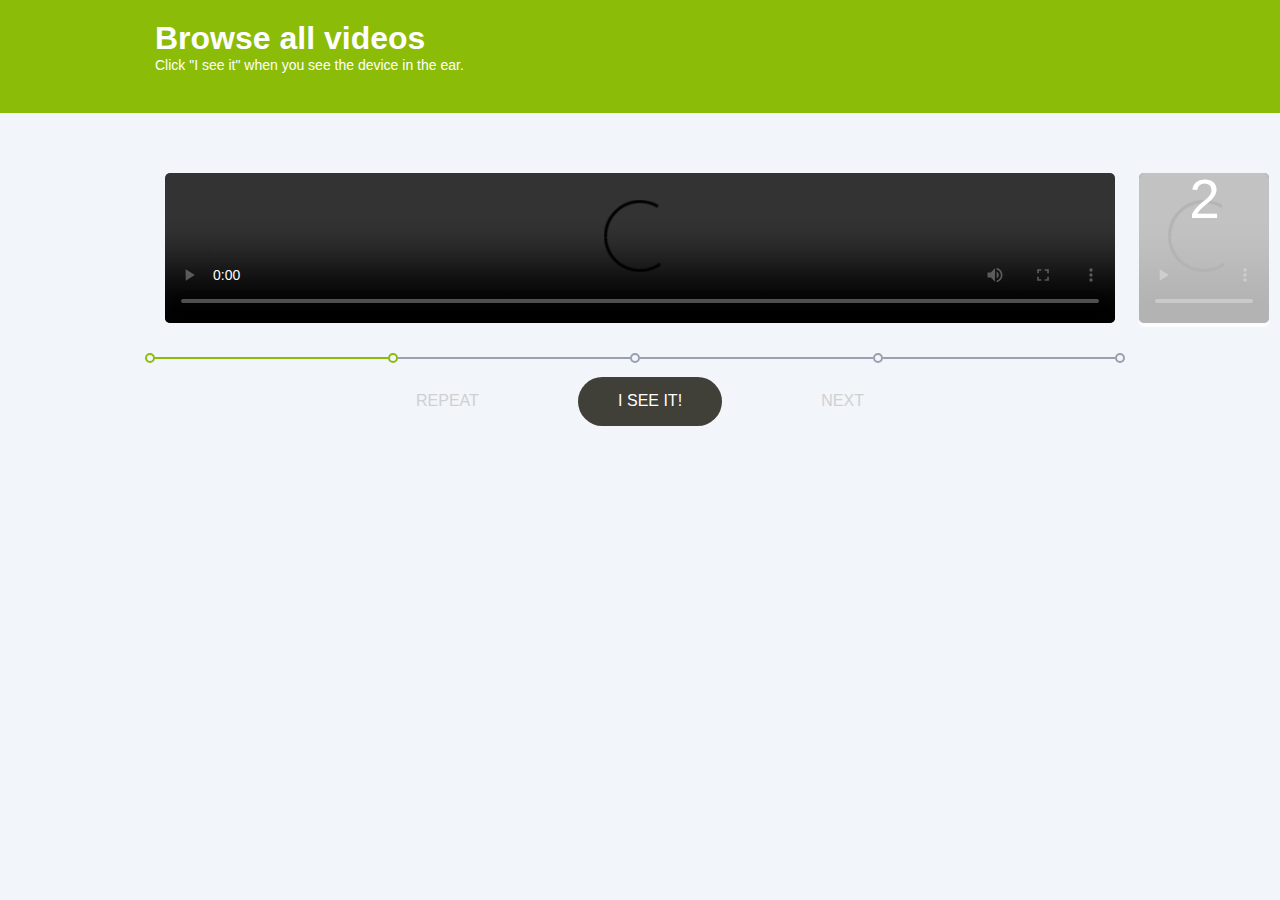
==== commit 8eca7227: "new" ====
--- a/browseAllVideo.html
+++ b/browseAllVideo.html
@@ -14,13 +14,13 @@
 </head>
 <body>
 <div class="wrap">
-    <header>
+    <header class="main-header">
         <div class="container">
             <h1>Browse all videos</h1>
             <p class="description-text">Click "I see it" when you see the device in the ear.</p>
         </div>
     </header>
-    <main>
+    <main class="main">
         <div class="container">
             <div class="carousel">
 
@@ -28,7 +28,7 @@
                     <li class="active">
                         <div class="item">
                             <div class="videoWrapper">
-                                <iframe width="560" height="315" src="https://www.youtube.com/embed/efoQYVJt03M?enablejsapi=1&version=3&playerapiid=ytplayer" frameborder="0" allowfullscreen="true" allowscriptaccess="always"></iframe>
+                                <video src="video/video.mp4" width="100%" controls="controls"></video>
                                 <p>2</p>
                             </div>
                         </div>
@@ -36,7 +36,7 @@
                     <li>
                         <div class="item">
                             <div class="videoWrapper">
-                                <iframe width="560" height="315" src="https://www.youtube.com/embed/yHVrGUeTFbo?enablejsapi=1&version=3&playerapiid=ytplayer" frameborder="0" allowfullscreen="true" allowscriptaccess="always"></iframe>
+                                <video src="video/video.mp4" width="100%" controls="controls"></video>
                                 <p>2</p>
                             </div>
                         </div>
@@ -44,7 +44,7 @@
                     <li>
                         <div class="item">
                             <div class="videoWrapper">
-                                <iframe width="560" height="315" src="https://www.youtube.com/embed/hUj65M4T1cg?enablejsapi=1&version=3&playerapiid=ytplayer" frameborder="0" allowfullscreen="true" allowscriptaccess="always"></iframe>
+                                <video src="video/video.mp4" width="100%" controls="controls"></video>
                                 <p>2</p>
                             </div>
                         </div>
@@ -52,7 +52,7 @@
                     <li>
                         <div class="item">
                             <div class="videoWrapper">
-                                <iframe width="560" height="315" src="https://www.youtube.com/embed/axgDgH6f7Pw?enablejsapi=1&version=3&playerapiid=ytplayer" frameborder="0" allowfullscreen="true" allowscriptaccess="always"></iframe>
+                                <video src="video/video.mp4" width="100%" controls="controls"></video>
                                 <p>2</p>
                             </div>
                         </div>
--- a/css/main.css
+++ b/css/main.css
@@ -82,18 +82,18 @@
   background: url("../img/logo.png") no-repeat 50% 50%;
   background-size: 100%; }
 
-header {
+.main-header {
   background-color: #8bbc07;
   padding: 20px 0 40px;
   color: white; }
-  header .description-text {
+  .main-header .description-text {
     font-family: "RotisSansSerif", arial, helvetica, sans-serif;
     font-size: 14px; }
 
 .wrap {
   height: 100%; }
 
-main {
+.main {
   overflow: hidden;
   padding: 50px; }
 
@@ -272,7 +272,8 @@
     font-family: "Agfa Rotis Sans Serif ExBd", arial, helvetica, sans-serif;
     color: white;
     text-align: center;
-    position: relative;
+    width: 100%;
+    position: absolute;
     z-index: 7;
     top: -5px; }
   .carousel ul li {
@@ -283,17 +284,12 @@
       z-index: 5;
       padding: 10px; }
       .carousel ul li .item .videoWrapper {
-        position: relative;
-        padding-bottom: 56.25%;
-        /* 16:9 */
-        padding-top: 25px;
-        height: 0; }
-      .carousel ul li .item .videoWrapper iframe {
-        position: absolute;
-        top: 0;
-        left: 0;
         width: 100%;
-        height: 100%;
+        height: auto;
+        position: relative; }
+      .carousel ul li .item .videoWrapper video {
+        width: 100% !important;
+        height: auto !important;
         border-radius: 5px; }
 
 /*# sourceMappingURL=main.css.map */
